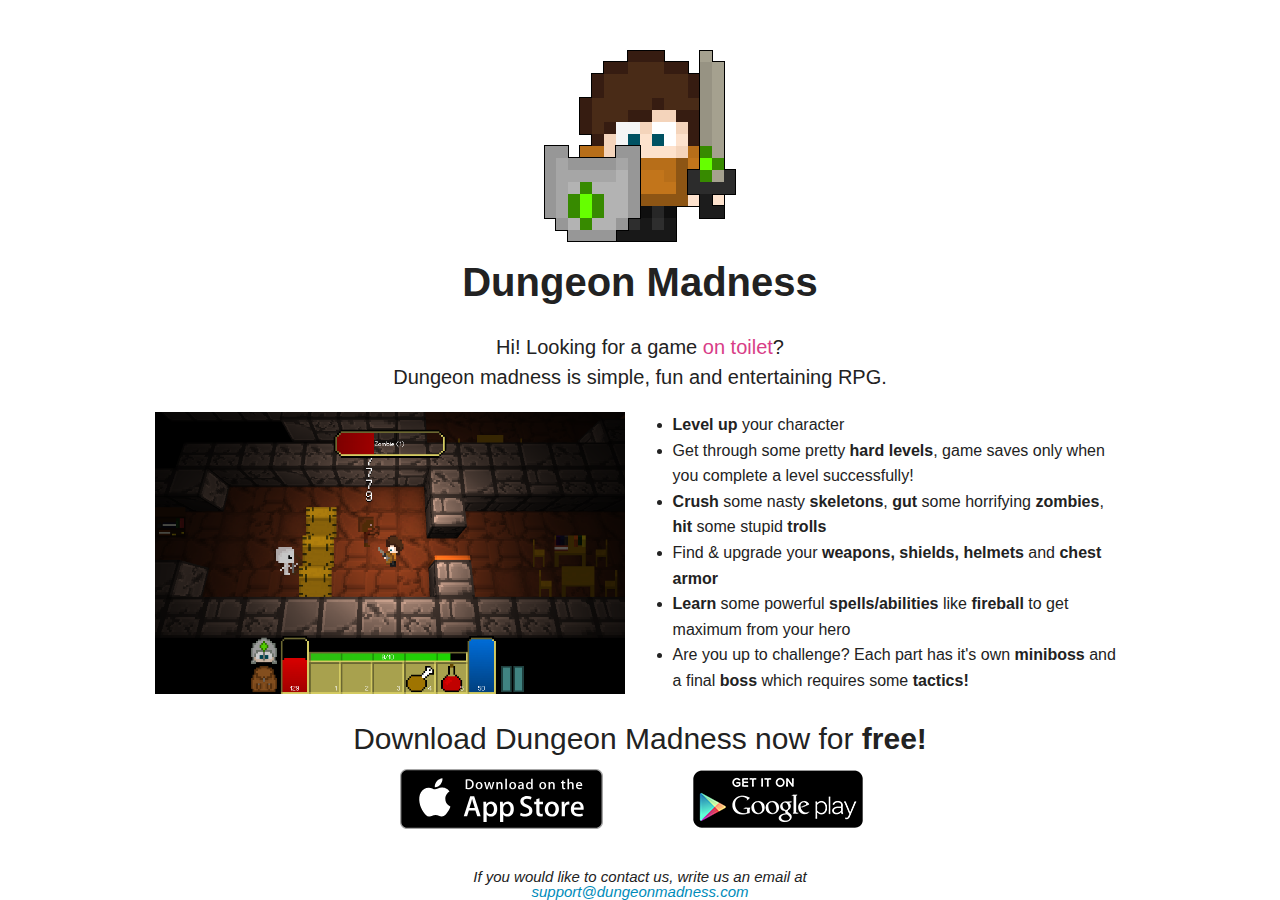
==== index.html @ 3574aeff "switched to universal analytics" ====
<!doctype html>
<html class="no-js" lang="en">
    <head>
        <meta charset="utf-8" />
        <meta name="viewport" content="width=device-width, initial-scale=1.0" />
        <title>Dungeon Madness</title>
        <link rel="stylesheet" href="css/foundation.css" />
        <link rel="stylesheet" href="css/extend.css" />
        <link rel="stylesheet" href="slick/slick.css" />
        <script src="js/vendor/modernizr.js"></script>
        <link rel="icon" type="image/png" href="img/dm-image.png">
    </head>
    <body>
        <div class="row">
            <div class="large-4 large-centered columns title title-icon">
                <img src="img/dm-image.png" />
            </div>
        </div>
        <div class="row">
            <div class="large-6 large-centered columns title title-text">
                <span>Dungeon Madness</span>
            </div>
        </div>

        <div class="description">
            <div class="row">  
                <div class="large-12 columns">
                    Hi! Looking for a game <span class="place-text">on toilet</span>?
                </div>
            </div>
            <div class="row">  
                <div class="large-12 columns">
                    Dungeon madness is simple, fun and entertaining RPG.
                </div>
            </div>
        </div>
        
        <div class="row">
            <div class="large-6 columns">
                <div class="images-slider">
                    <div><img src="img/1-800x480.png"/></div>
                    <div><img src="img/2-800x480.png"/></div>
                    <div><img src="img/3-800x480.png"/></div>
                    <div><img src="img/4-800x480.png"/></div>
                    <div><img src="img/5-800x480.png"/></div>
                    <div><img src="img/6-800x480.png"/></div>
                    <div><img src="img/7-800x480.png"/></div>
                    <div><img src="img/8-800x480.png"/></div>
                    <div><img src="img/dlc1-800x480.png"/></div>
                </div>
            </div>
            <div class="large-6 columns">
                <ul>
                    <li><b>Level up</b> your character</li>
                    <li>Get through some pretty <b>hard levels</b>, game saves only when you complete a level successfully!</li>
                    <li><b>Crush</b> some nasty <b>skeletons</b>, <b>gut</b> some horrifying <b>zombies</b>, <b>hit</b> some stupid <b>trolls</b></li>
                    <li>Find & upgrade your <b>weapons, shields, helmets</b> and <b>chest armor</b></li>
                    <li><b>Learn</b> some powerful <b>spells/abilities</b> like <b>fireball</b> to get maximum from your hero</li>
                    <li>Are you up to challenge? Each part has it's own <b>miniboss</b> and a final <b>boss</b> which requires some <b>tactics!</b></li>
                </ul>
            </div>
        </div>
        
        <div class="row">
            <div class="large-12 large-centered columns call-to-action-text">
                Download Dungeon Madness now for <b>free!</b>
            </div>
        </div>
        
        <div class="row downloads-row">
            <div class="large-7 large-centered columns">
                <div class="large-6 columns left download-button-apple">
                    <a href="https://itunes.apple.com/app/dungeon-madness/id867469540" target="_blank" onclick=trackDownload("iTunes")><img src="img/button-apple-store.svg" /></a>
                </div>
                <div class="large-6 columns left download-button-play">
                    <a href="https://play.google.com/store/apps/details?id=com.pancik.android.dungeonmadness" target="_blank" onclick=trackDownload("GooglePlay")><img src="img/button-play-store.png" /></a>
                </div>
            </div>
        </div>
        
        <div class="row contact-us-row">
            <div class="large-7 large-centered columns">
                <i>If you would like to contact us, write us an email at <a href="mailto:support@dungeonmadness.com">support@dungeonmadness.com</a></i>
            </div>
        </div>

        <script src="js/vendor/jquery.js"></script>
        <script type="text/javascript" src="slick/slick.min.js"></script>
        <script src="js/foundation.min.js"></script>
        <script>
            $(document).foundation();
            
            var texts = ["on a toilet",
                         "in a plane",
                         "at a meeting",
                         "while waiting",
                         "on a not very good date",
                         "in a public transport",
                         "at the restaurant",
                         "in a car with your mom",
                         "at the school", ];
            var current = 0;
            function changeText() {
                current++;
                if(current >= texts.length) {
                    current = 0;
                }
                $(".place-text").text(texts[current]);
            }
            $(document).ready(function() {
                $(".images-slider").slick({
                    arrows: false,
                    autoplay: true,
                    autoplaySpeed: 2000,
                    onBeforeChange: changeText,
                });
            });
        </script>
        <script>
            (function(i,s,o,g,r,a,m){i['GoogleAnalyticsObject']=r;i[r]=i[r]||function(){
            (i[r].q=i[r].q||[]).push(arguments)},i[r].l=1*new Date();a=s.createElement(o),
            m=s.getElementsByTagName(o)[0];a.async=1;a.src=g;m.parentNode.insertBefore(a,m)
            })(window,document,'script','//www.google-analytics.com/analytics.js','ga');

            ga('create', 'UA-28670522-5', 'auto');
            ga('send', 'pageview');
            
            function trackDownload(vendor) {
                ga('send', 'event', 'Download', 'Game', vendor);
            }
        </script>
    </body>
</html>
---- css/extend.css ----
body {
    //background-color: #000;
    padding-top: 50px;
    padding-bottom: 50px;
    font-family: "HelveticaNeue-Light", "Helvetica Neue Light", "Helvetica Neue", Helvetica, Arial, "Lucida Grande", sans-serif; 
    font-weight: 300;
    //color: #fff;
}

.title {
    text-align: center;
    font-weight: bold;
    font-size: 40px;
}

.title-icon {
    padding-bottom: 20px;
}

.title-icon img {
    border-radius: 4px;
}

.title-text {
    padding-bottom: 30px;
}

.description {
    text-align: center;
    font-size: 20px;
    line-height: 30px;
    padding-bottom: 20px;
}

.images-slider {
}

.images-slider img {
    width: 100%;
    height: auto;
    //border-radius: 5px;
}

.slick-prev:before, .slick-next:before { 
    color:black !important;
}

.call-to-action-text {
    font-size: 30px;
    text-align: center;
    padding-bottom: 15px;
}

.download-button-apple {
    text-align: center;
}

.download-button-apple img {
    width: auto;
    height: 60px;
}

.download-button-play {
    text-align: center;
}

.download-button-play img {
    width: 172px;
    height: 60px;
}

.place-text {
    color: #d83d87;
}

.downloads-row {
    padding-bottom: 40px;
}

.contact-us-row {
    font-size: 15px;
    text-align: center;
}
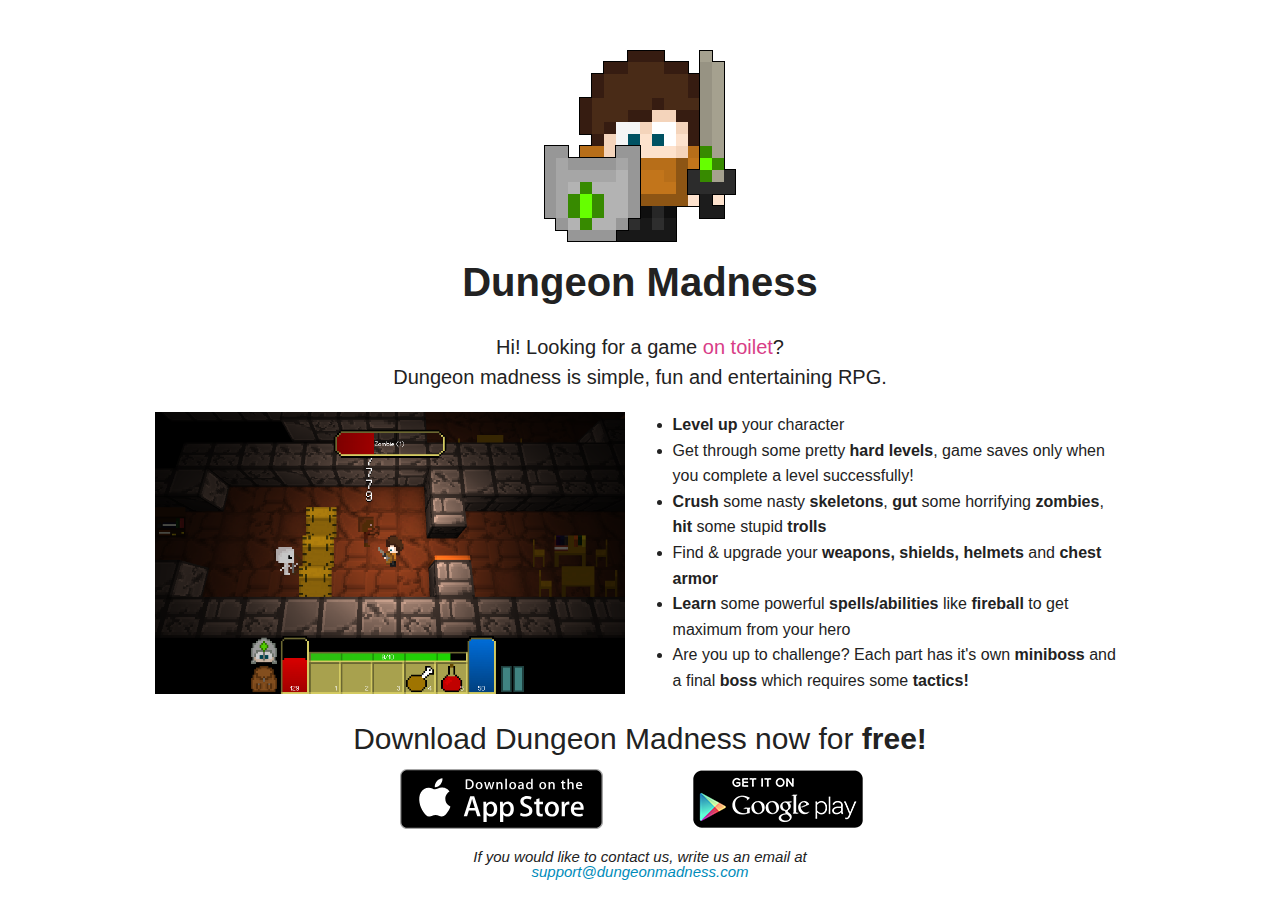
==== commit c3cebe4b: "test" ====
--- a/index.html
+++ b/index.html
@@ -88,6 +88,19 @@
         <script type="text/javascript" src="slick/slick.min.js"></script>
         <script src="js/foundation.min.js"></script>
         <script>
+            (function(i,s,o,g,r,a,m){i['GoogleAnalyticsObject']=r;i[r]=i[r]||function(){
+            (i[r].q=i[r].q||[]).push(arguments)},i[r].l=1*new Date();a=s.createElement(o),
+            m=s.getElementsByTagName(o)[0];a.async=1;a.src=g;m.parentNode.insertBefore(a,m)
+            })(window,document,'script','//www.google-analytics.com/analytics.js','ga');
+
+            ga('create', 'UA-28670522-5', 'auto');
+            ga('send', 'pageview');
+            
+            function trackDownload(vendor) {
+                ga('send', 'event', 'Download', 'Game', vendor);
+            }
+        </script>
+        <script>
             $(document).foundation();
             
             var texts = ["on a toilet",
@@ -116,18 +129,5 @@
                 });
             });
         </script>
-        <script>
-            (function(i,s,o,g,r,a,m){i['GoogleAnalyticsObject']=r;i[r]=i[r]||function(){
-            (i[r].q=i[r].q||[]).push(arguments)},i[r].l=1*new Date();a=s.createElement(o),
-            m=s.getElementsByTagName(o)[0];a.async=1;a.src=g;m.parentNode.insertBefore(a,m)
-            })(window,document,'script','//www.google-analytics.com/analytics.js','ga');
-
-            ga('create', 'UA-28670522-5', 'auto');
-            ga('send', 'pageview');
-            
-            function trackDownload(vendor) {
-                ga('send', 'event', 'Download', 'Game', vendor);
-            }
-        </script>
     </body>
 </html>
--- a/css/extend.css
+++ b/css/extend.css
@@ -58,10 +58,12 @@
 .download-button-apple img {
     width: auto;
     height: 60px;
+    margin-bottom: 20px;
 }
 
 .download-button-play {
     text-align: center;
+    margin-bottom: 20px;
 }
 
 .download-button-play img {
@@ -74,7 +76,7 @@
 }
 
 .downloads-row {
-    padding-bottom: 40px;
+    //padding-bottom: 0px;
 }
 
 .contact-us-row {
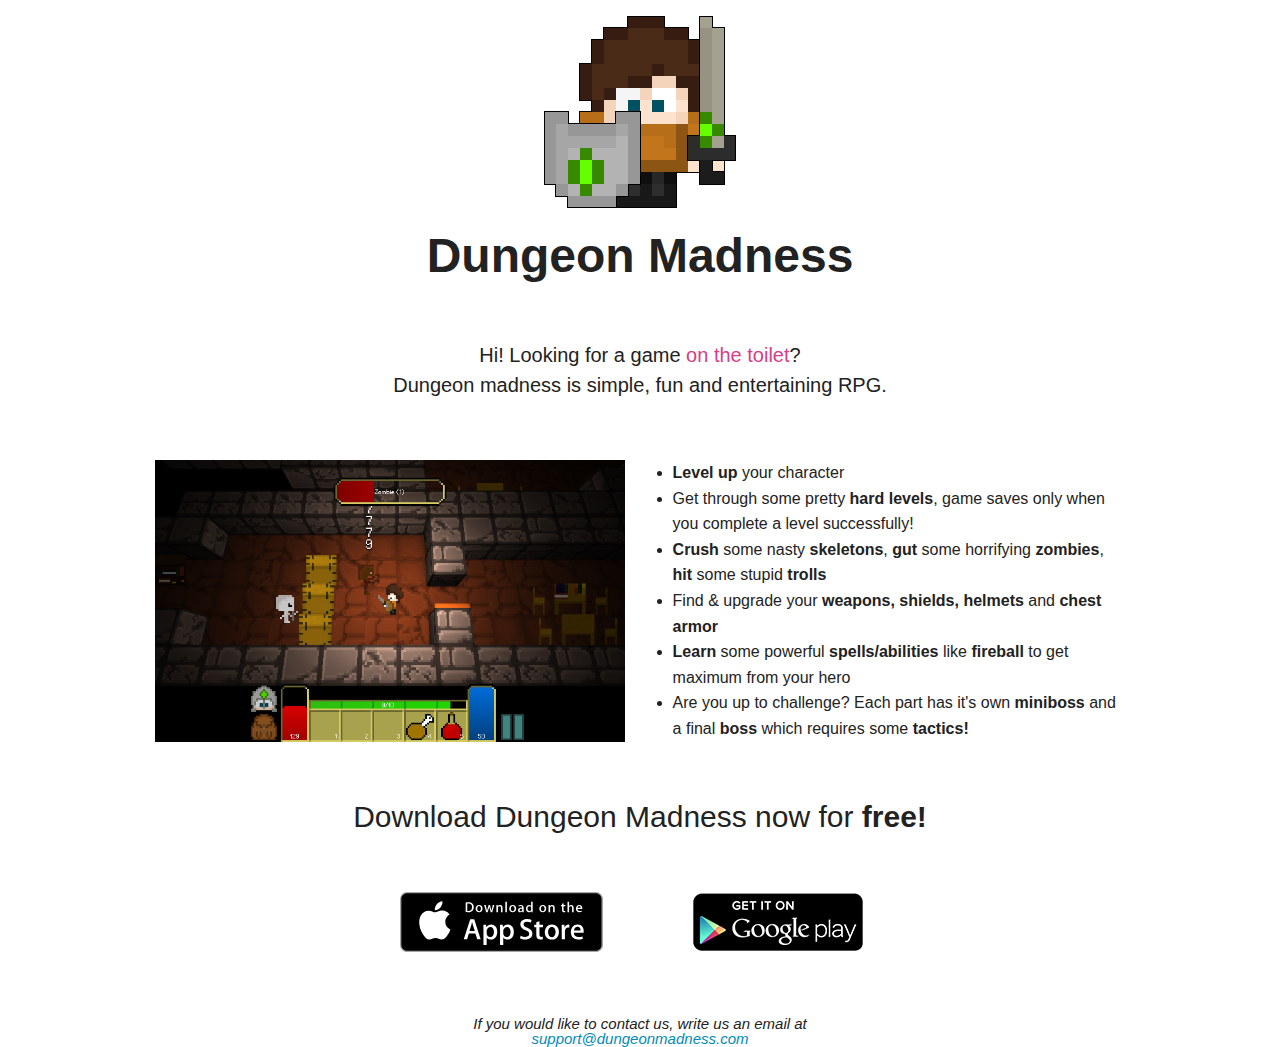
==== commit 68624350: "updated margins" ====
--- a/index.html
+++ b/index.html
@@ -25,7 +25,7 @@
         <div class="description">
             <div class="row">  
                 <div class="large-12 columns">
-                    Hi! Looking for a game <span class="place-text">on toilet</span>?
+                    Hi! Looking for a game <span class="place-text">on the toilet</span>?
                 </div>
             </div>
             <div class="row">  
@@ -103,9 +103,9 @@
         <script>
             $(document).foundation();
             
-            var texts = ["on a toilet",
-                         "in a plane",
+            var texts = ["on the toilet",
                          "at a meeting",
+                         "on the plane",
                          "while waiting",
                          "on a not very good date",
                          "in a public transport",
@@ -124,7 +124,7 @@
                 $(".images-slider").slick({
                     arrows: false,
                     autoplay: true,
-                    autoplaySpeed: 2000,
+                    autoplaySpeed: 2500,
                     onBeforeChange: changeText,
                 });
             });
--- a/css/extend.css
+++ b/css/extend.css
@@ -1,7 +1,7 @@
 body {
     //background-color: #000;
-    padding-top: 50px;
-    padding-bottom: 50px;
+    padding-top: 1em;
+    margin-bottom: 5em;
     font-family: "HelveticaNeue-Light", "Helvetica Neue Light", "Helvetica Neue", Helvetica, Arial, "Lucida Grande", sans-serif; 
     font-weight: 300;
     //color: #fff;
@@ -10,26 +10,18 @@
 .title {
     text-align: center;
     font-weight: bold;
-    font-size: 40px;
+    font-size: 3em;
 }
 
 .title-icon {
-    padding-bottom: 20px;
-}
-
-.title-icon img {
-    border-radius: 4px;
-}
-
-.title-text {
-    padding-bottom: 30px;
+    padding-bottom: 0.5em;
 }
 
 .description {
     text-align: center;
     font-size: 20px;
-    line-height: 30px;
-    padding-bottom: 20px;
+    line-height: 1.5em;
+    margin: 3em 0 3em 0;
 }
 
 .images-slider {
@@ -38,7 +30,6 @@
 .images-slider img {
     width: 100%;
     height: auto;
-    //border-radius: 5px;
 }
 
 .slick-prev:before, .slick-next:before { 
@@ -48,22 +39,23 @@
 .call-to-action-text {
     font-size: 30px;
     text-align: center;
-    padding-bottom: 15px;
+    margin-top: 1em;
+    margin-bottom: 2em;
 }
 
 .download-button-apple {
     text-align: center;
+    margin-bottom: 4em;
 }
 
 .download-button-apple img {
     width: auto;
     height: 60px;
-    margin-bottom: 20px;
 }
 
 .download-button-play {
     text-align: center;
-    margin-bottom: 20px;
+    margin-bottom: 3em;
 }
 
 .download-button-play img {
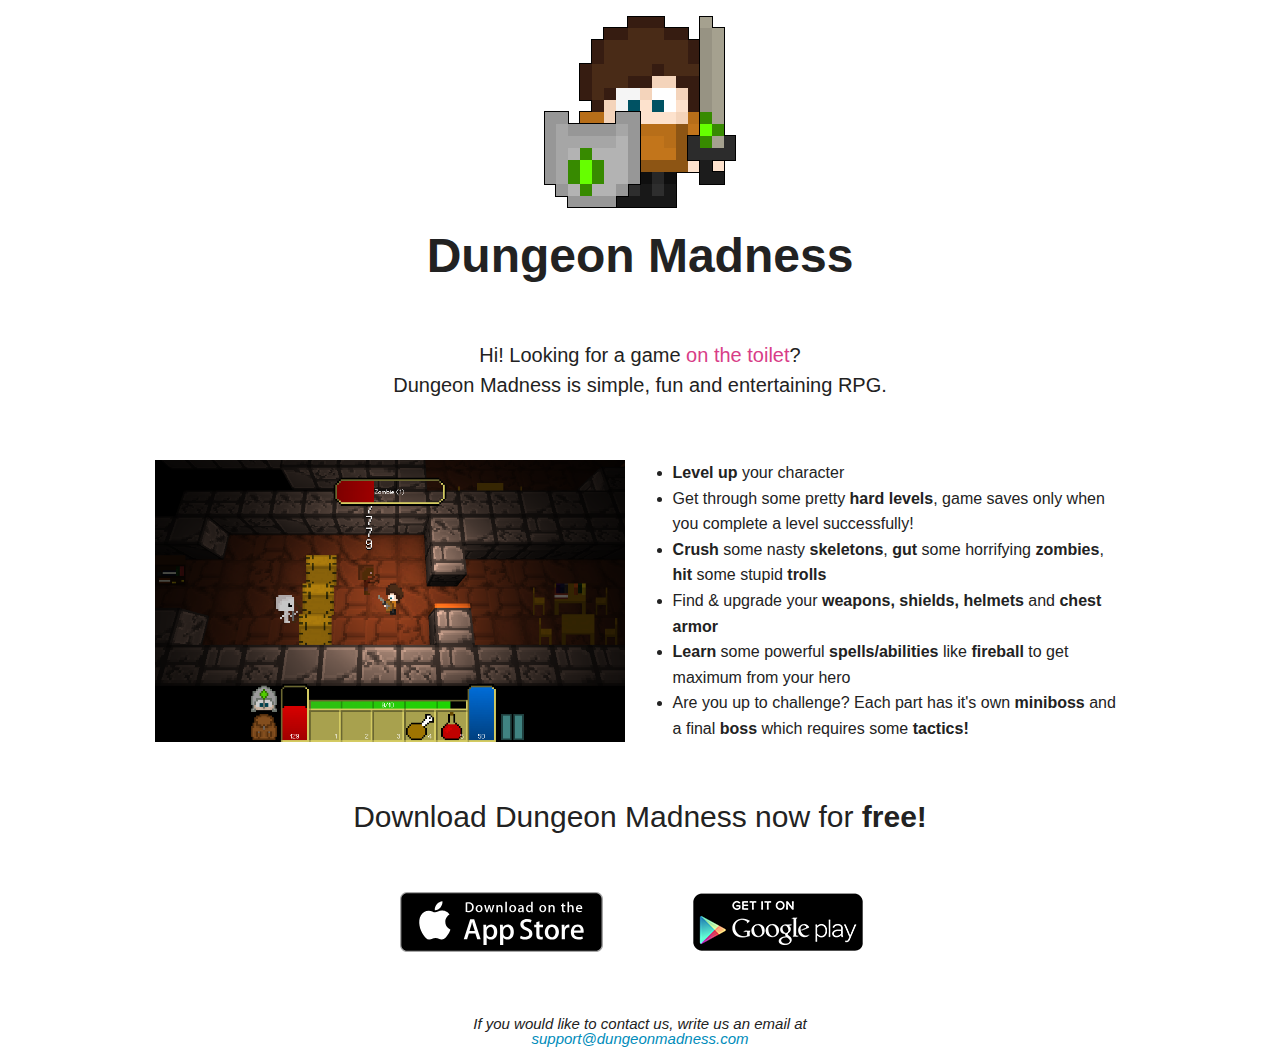
==== commit 9def334e: "fix typo" ====
--- a/index.html
+++ b/index.html
@@ -30,7 +30,7 @@
             </div>
             <div class="row">  
                 <div class="large-12 columns">
-                    Dungeon madness is simple, fun and entertaining RPG.
+                    Dungeon Madness is simple, fun and entertaining RPG.
                 </div>
             </div>
         </div>
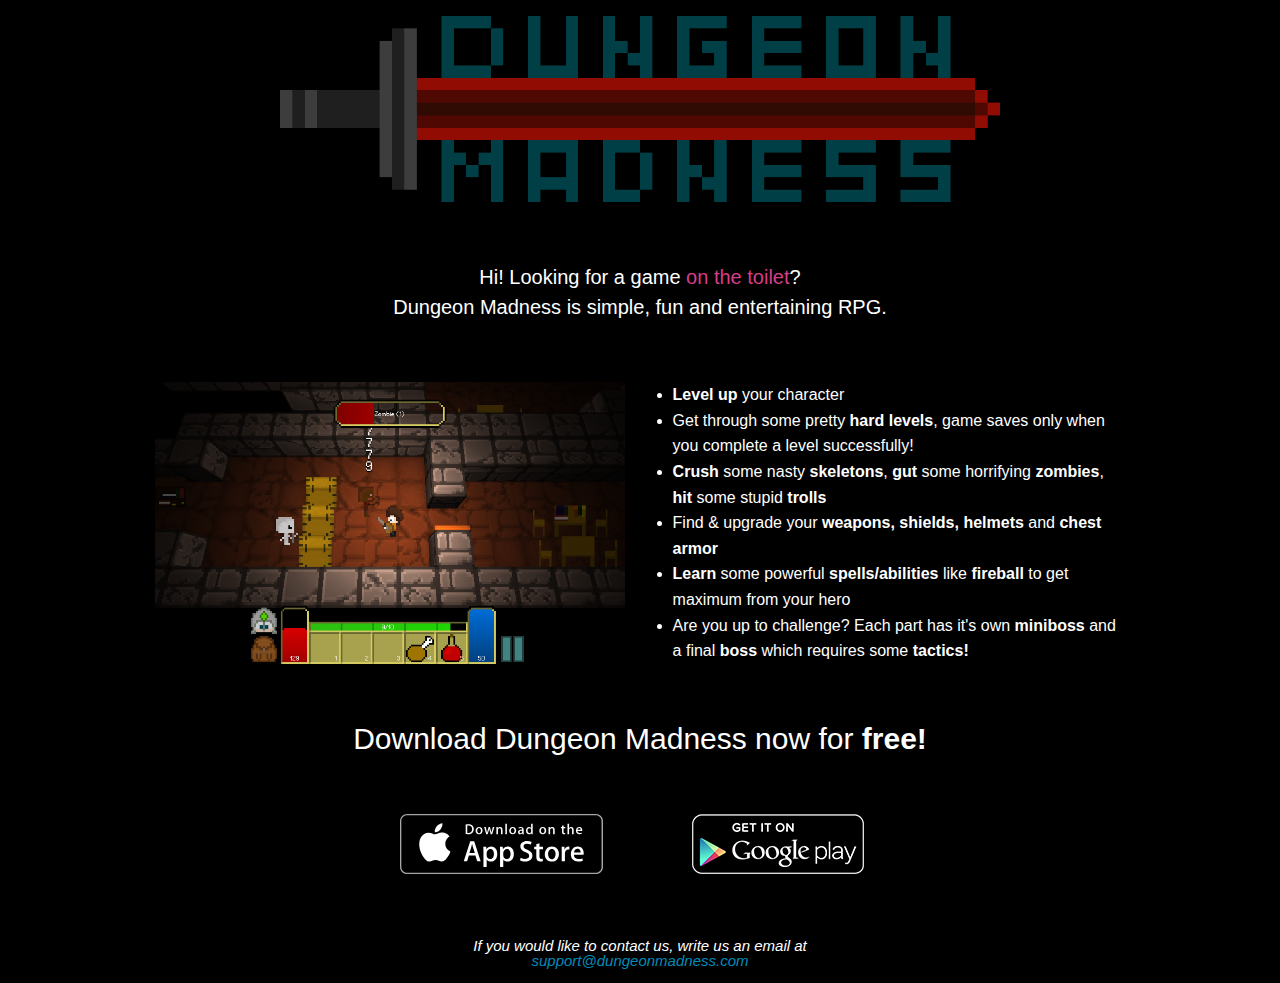
==== commit 559869c6: "switched to black and changed header" ====
--- a/index.html
+++ b/index.html
@@ -12,13 +12,8 @@
     </head>
     <body>
         <div class="row">
-            <div class="large-4 large-centered columns title title-icon">
-                <img src="img/dm-image.png" />
-            </div>
-        </div>
-        <div class="row">
-            <div class="large-6 large-centered columns title title-text">
-                <span>Dungeon Madness</span>
+            <div class="large-9 large-centered columns">
+                <img src="img/title-text.png" style="width: 100%; height: auto;" />
             </div>
         </div>
 
--- a/css/extend.css
+++ b/css/extend.css
@@ -1,20 +1,9 @@
 body {
-    //background-color: #000;
+    background-color: #000;
     padding-top: 1em;
-    margin-bottom: 5em;
     font-family: "HelveticaNeue-Light", "Helvetica Neue Light", "Helvetica Neue", Helvetica, Arial, "Lucida Grande", sans-serif; 
     font-weight: 300;
-    //color: #fff;
-}
-
-.title {
-    text-align: center;
-    font-weight: bold;
-    font-size: 3em;
-}
-
-.title-icon {
-    padding-bottom: 0.5em;
+    color: #fff;
 }
 
 .description {
@@ -74,4 +63,5 @@
 .contact-us-row {
     font-size: 15px;
     text-align: center;
+    padding-bottom: 1em;
 }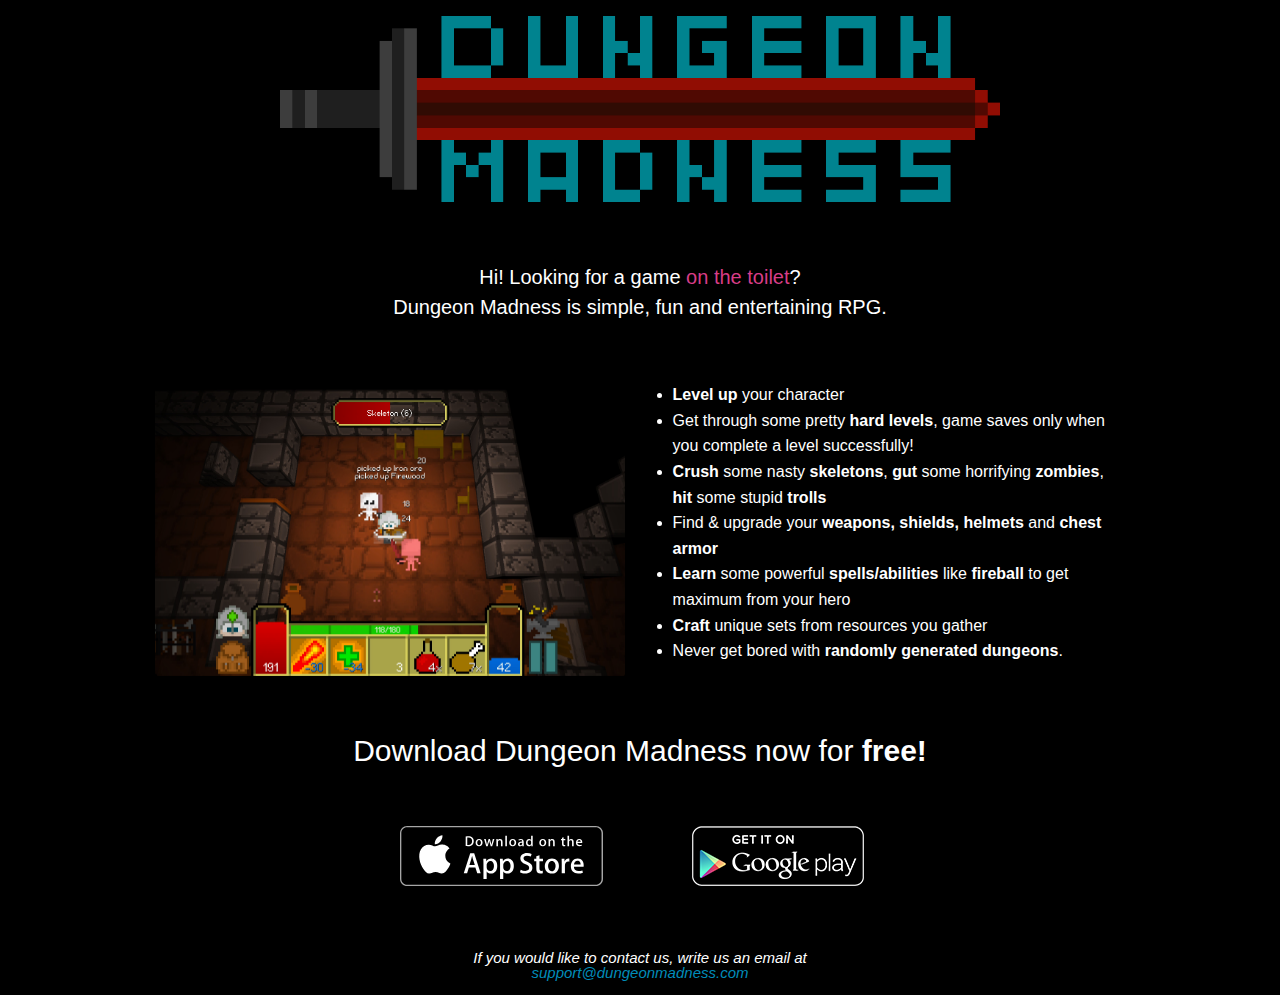
==== commit 2908231d: "updated for version 3.0.0" ====
--- a/index.html
+++ b/index.html
@@ -33,15 +33,14 @@
         <div class="row">
             <div class="large-6 columns">
                 <div class="images-slider">
-                    <div><img src="img/1-800x480.png"/></div>
-                    <div><img src="img/2-800x480.png"/></div>
-                    <div><img src="img/3-800x480.png"/></div>
-                    <div><img src="img/4-800x480.png"/></div>
-                    <div><img src="img/5-800x480.png"/></div>
-                    <div><img src="img/6-800x480.png"/></div>
-                    <div><img src="img/7-800x480.png"/></div>
-                    <div><img src="img/8-800x480.png"/></div>
-                    <div><img src="img/dlc1-800x480.png"/></div>
+                    <div><img src="img/final-1.png"/></div>
+                    <div><img src="img/final-2.png"/></div>
+                    <div><img src="img/final-3.png"/></div>
+                    <div><img src="img/final-4.png"/></div>
+                    <div><img src="img/final-5.png"/></div>
+                    <div><img src="img/final-6.png"/></div>
+                    <div><img src="img/final-7.png"/></div>
+                    <div><img src="img/final-8.png"/></div>
                 </div>
             </div>
             <div class="large-6 columns">
@@ -51,7 +50,8 @@
                     <li><b>Crush</b> some nasty <b>skeletons</b>, <b>gut</b> some horrifying <b>zombies</b>, <b>hit</b> some stupid <b>trolls</b></li>
                     <li>Find & upgrade your <b>weapons, shields, helmets</b> and <b>chest armor</b></li>
                     <li><b>Learn</b> some powerful <b>spells/abilities</b> like <b>fireball</b> to get maximum from your hero</li>
-                    <li>Are you up to challenge? Each part has it's own <b>miniboss</b> and a final <b>boss</b> which requires some <b>tactics!</b></li>
+                    <li><b>Craft</b> unique sets from resources you gather</li>
+                    <li>Never get bored with <b>randomly generated dungeons</b>.</li>
                 </ul>
             </div>
         </div>
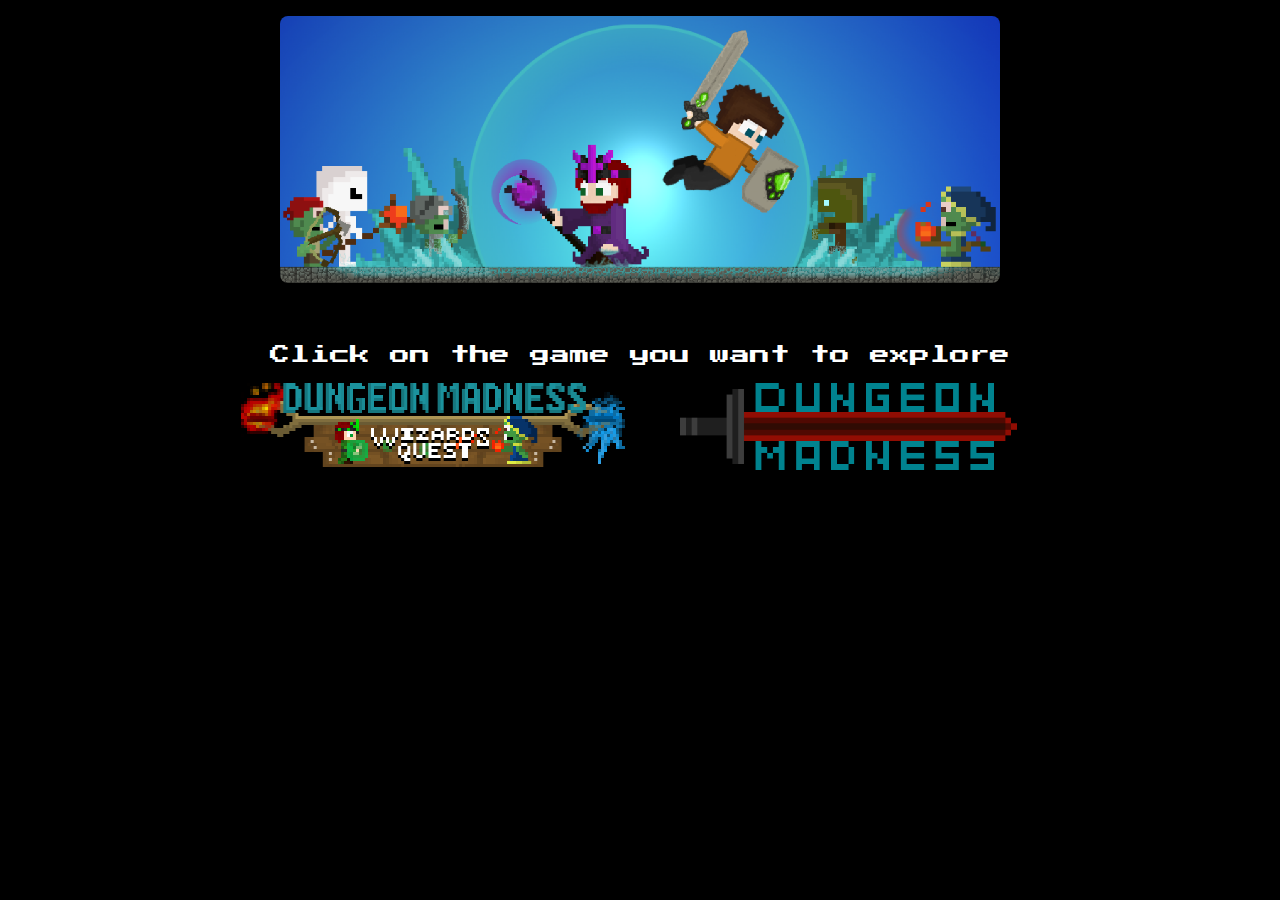
==== commit a97bd203: "added dm2 site" ====
--- a/index.html
+++ b/index.html
@@ -8,74 +8,32 @@
         <link rel="stylesheet" href="css/extend.css" />
         <link rel="stylesheet" href="slick/slick.css" />
         <script src="js/vendor/modernizr.js"></script>
-        <link rel="icon" type="image/png" href="img/dm-image.png">
+        <link rel="icon" type="image/png" href="img/icon-dev-page.png">
+        <link href='http://fonts.googleapis.com/css?family=Press+Start+2P' rel='stylesheet' type='text/css'>
     </head>
     <body>
         <div class="row">
             <div class="large-9 large-centered columns">
-                <img src="img/title-text.png" style="width: 100%; height: auto;" />
+                <img src="img/fb-cover.png" style="width: 100%; height: auto; border-radius: 0.5em;" />
             </div>
         </div>
-
-        <div class="description">
-            <div class="row">  
-                <div class="large-12 columns">
-                    Hi! Looking for a game <span class="place-text">on the toilet</span>?
-                </div>
-            </div>
-            <div class="row">  
-                <div class="large-12 columns">
-                    Dungeon Madness is simple, fun and entertaining RPG.
+        
+        <div class="select-game-description">
+            <div class="row">
+                <div class="large-12 large-centered columns">
+                    Click on the game you want to explore
                 </div>
             </div>
         </div>
         
-        <div class="row">
-            <div class="large-6 columns">
-                <div class="images-slider">
-                    <div><img src="img/final-1.png"/></div>
-                    <div><img src="img/final-2.png"/></div>
-                    <div><img src="img/final-3.png"/></div>
-                    <div><img src="img/final-4.png"/></div>
-                    <div><img src="img/final-5.png"/></div>
-                    <div><img src="img/final-6.png"/></div>
-                    <div><img src="img/final-7.png"/></div>
-                    <div><img src="img/final-8.png"/></div>
+        <div class="select-game">
+            <div class="row">
+                <div class="large-5 large-offset-1 columns left">
+                    <a href="DungeonMadnessTheWizardsQuest.html"><img src="img/dm2/dm2-title-text.png" style="width: 100%; height: auto;" /></a>
                 </div>
-            </div>
-            <div class="large-6 columns">
-                <ul>
-                    <li><b>Level up</b> your character</li>
-                    <li>Get through some pretty <b>hard levels</b>, game saves only when you complete a level successfully!</li>
-                    <li><b>Crush</b> some nasty <b>skeletons</b>, <b>gut</b> some horrifying <b>zombies</b>, <b>hit</b> some stupid <b>trolls</b></li>
-                    <li>Find & upgrade your <b>weapons, shields, helmets</b> and <b>chest armor</b></li>
-                    <li><b>Learn</b> some powerful <b>spells/abilities</b> like <b>fireball</b> to get maximum from your hero</li>
-                    <li><b>Craft</b> unique sets from resources you gather</li>
-                    <li>Never get bored with <b>randomly generated dungeons</b>.</li>
-                </ul>
-            </div>
-        </div>
-        
-        <div class="row">
-            <div class="large-12 large-centered columns call-to-action-text">
-                Download Dungeon Madness now for <b>free!</b>
-            </div>
-        </div>
-        
-        <div class="row downloads-row">
-            <div class="large-7 large-centered columns">
-                <div class="large-6 columns left download-button-apple">
-                    <a href="https://itunes.apple.com/app/dungeon-madness/id867469540" target="_blank" onclick=trackDownload("iTunes")><img src="img/button-apple-store.svg" /></a>
+                <div class="large-5 columns left" style="padding: 0 2.5em;">
+                    <a href="DungeonMadness.html"><img src="img/dm1/dm1-title-text.png" style="width: 100%; height: auto;" /></a>
                 </div>
-                <div class="large-6 columns left download-button-play">
-                    <a href="https://play.google.com/store/apps/details?id=com.pancik.android.dungeonmadness" target="_blank" onclick=trackDownload("GooglePlay")><img src="img/button-play-store.png" /></a>
-                </div>
-            </div>
-        </div>
-        
-        <div class="row contact-us-row">
-            <div class="large-7 large-centered columns">
-                <i>If you would like to contact us, write us an email at <a href="mailto:support@dungeonmadness.com">support@dungeonmadness.com</a></i>
             </div>
         </div>
 
@@ -95,34 +53,5 @@
                 ga('send', 'event', 'Download', 'Game', vendor);
             }
         </script>
-        <script>
-            $(document).foundation();
-            
-            var texts = ["on the toilet",
-                         "at a meeting",
-                         "on the plane",
-                         "while waiting",
-                         "on a not very good date",
-                         "in a public transport",
-                         "at the restaurant",
-                         "in a car with your mom",
-                         "at the school", ];
-            var current = 0;
-            function changeText() {
-                current++;
-                if(current >= texts.length) {
-                    current = 0;
-                }
-                $(".place-text").text(texts[current]);
-            }
-            $(document).ready(function() {
-                $(".images-slider").slick({
-                    arrows: false,
-                    autoplay: true,
-                    autoplaySpeed: 2500,
-                    onBeforeChange: changeText,
-                });
-            });
-        </script>
     </body>
 </html>
--- a/css/extend.css
+++ b/css/extend.css
@@ -10,7 +10,19 @@
     text-align: center;
     font-size: 20px;
     line-height: 1.5em;
-    margin: 3em 0 3em 0;
+    margin: 1em 0 1em 0;
+}
+
+.select-game {
+    margin: 1em 0 0 0;
+}
+
+.select-game-description {
+    text-align: center;
+    font-size: 20px;
+    font-family: 'Press Start 2P', cursive;
+    line-height: 1.2em;
+    margin: 3em 0 0 0;
 }
 
 .images-slider {
@@ -19,10 +31,26 @@
 .images-slider img {
     width: 100%;
     height: auto;
+    display: none;
 }
 
 .slick-prev:before, .slick-next:before { 
     color:black !important;
+}
+
+.coffee-break {
+    font-size: 20px;
+    text-align: center;
+    margin-top: 1em;
+    font-family: 'Press Start 2P', cursive;
+}
+
+.coffee-break-cta {
+    font-size: 30px;
+    text-align: center;
+    margin-top: 0.5em;
+    margin-bottom: 2em;
+    font-family: 'Press Start 2P', cursive;
 }
 
 .call-to-action-text {
